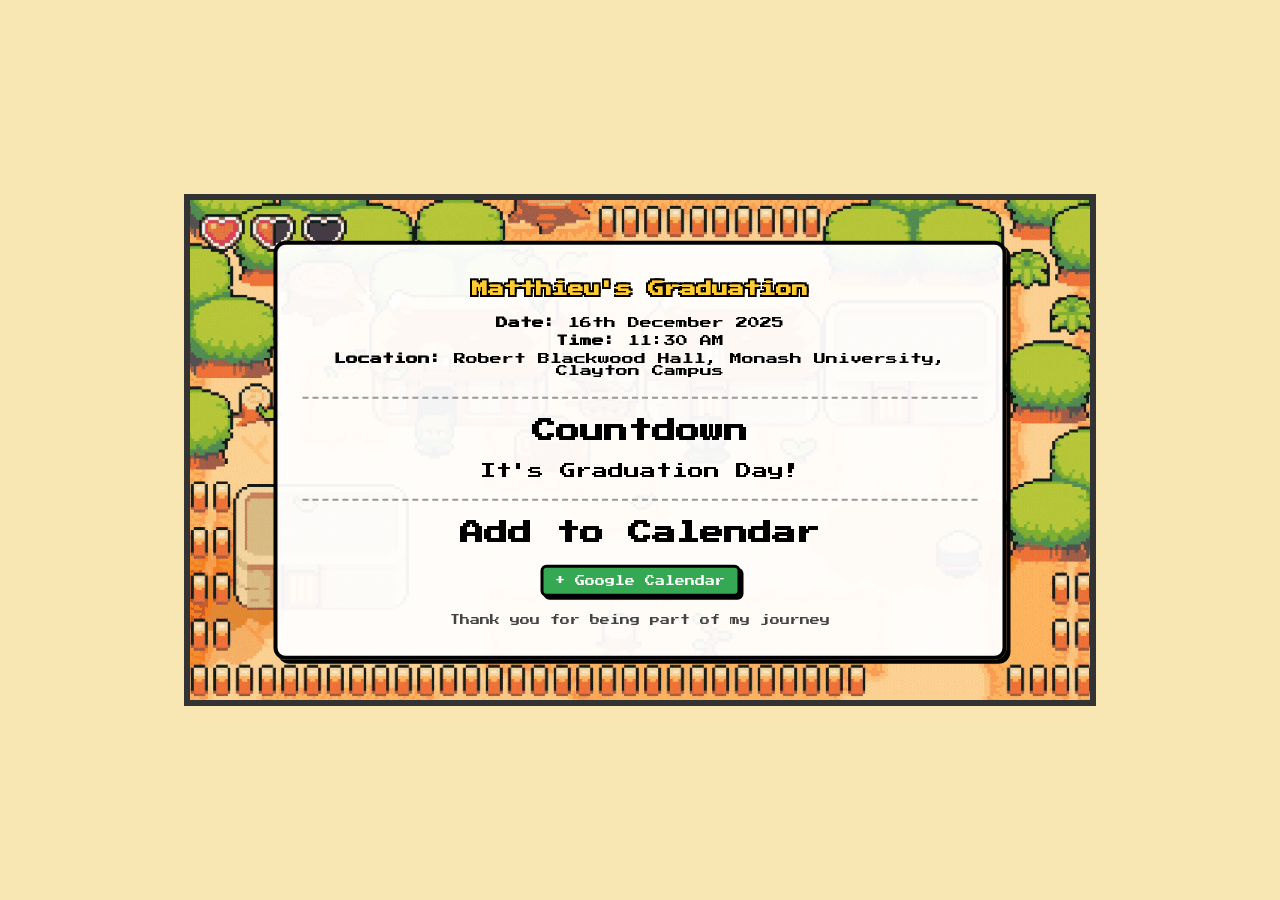
==== next.html @ a482fec5 "pixel" ====
<!DOCTYPE html>
<html lang="en">
<head>
  <meta charset="UTF-8">
  <meta name="viewport" content="width=device-width, initial-scale=1.0">
  <title>Matthieu's Graduation</title>
  <link rel="stylesheet" href="next.css">
</head>
<body>
  <div class="container">
    <img src="land.gif" class="background" alt="Game Background">

    <div class="info-box">
      <h1>Matthieu's Graduation </h1>
      <p><strong>Date:</strong> 16th December 2025</p>
      <p><strong>Time:</strong> 11:30 AM</p>
      <p><strong>Location:</strong> Robert Blackwood Hall, Monash University, Clayton Campus</p>

      <hr>

      <h2> Countdown</h2>
      <div class="countdown">
        <div><span id="days">0</span><br>Days</div>
        <div><span id="hours">0</span><br>Hours</div>
        <div><span id="minutes">0</span><br>Minutes</div>
        <div><span id="seconds">0</span><br>Seconds</div>
      </div>

      <hr>

      <h2> Add to Calendar</h2>
      <div class="calendar-buttons">
        <a href="https://calendar.google.com/calendar/render?action=TEMPLATE&text=Matthieu's+Graduation&dates=20251216T030000Z/20251216T060000Z&details=Celebrate+Matthieu's+graduation!&location=Monash+University,+Clayton+Campus" target="_blank" class="btn google">+ Google Calendar</a>

        <!-- <a href="graduation.ics" class="btn ics" download>+ .ICS File</a> -->
      </div>

      <p class="thankyou">Thank you for being part of my journey </p>
    </div>
  </div>

  <script src="next.js"></script>
</body>
</html>
---- next.css ----
@import url('https://fonts.googleapis.com/css2?family=Press+Start+2P&display=swap');

body {
  margin: 0;
  background-color: #f8e6b3;
  font-family: 'Press Start 2P', cursive;
  display: flex;
  justify-content: center;
  align-items: center;
  height: 100vh;
}

.container {
  position: relative;
  width: 900px;
  height: 500px;
  border: 6px solid #333;
}

.background {
  width: 100%;
  height: 100%;
  image-rendering: pixelated;
  position: absolute;
  z-index: 1;
}

/* white box centered */
.info-box {
  position: absolute;
  top: 50%;
  left: 50%;
  transform: translate(-50%, -50%);
  width: 75%;
  background: rgba(255, 255, 255, 0.95);
  border: 4px solid #000;
  border-radius: 12px;
  box-shadow: 4px 4px 0 #000;
  text-align: center;
  padding: 25px;
  z-index: 2;
}

h1 {
  font-size: 16px;
  color: #ffcc33;
  margin-bottom: 20px;
  text-shadow:
    -2px -2px 0 #000,  /* top-left */
     2px -2px 0 #000,  /* top-right */
    -2px  2px 0 #000,  /* bottom-left */
     2px  2px 0 #000;  /* bottom-right */
}

p {
  font-size: 12px;
  color: #000;
  margin: 6px 0;
}

hr {
  border: none;
  border-top: 2px dashed #999;
  margin: 20px 0;
}

.countdown {
  display: flex;
  justify-content: center;
  gap: 30px;
}

.countdown div {
  font-size: 12px;
  color: #000;
}

.countdown span {
  font-size: 20px;
  color: #333;
}

/* calendar buttons */
.calendar-buttons {
  display: flex;
  justify-content: center;
  gap: 20px;
  margin-top: 15px;
}

.btn {
  text-decoration: none;
  font-size: 10px;
  padding: 8px 12px;
  border: 3px solid #000;
  border-radius: 6px;
  box-shadow: 3px 3px 0 #000;
  transition: 0.1s ease;
}

.btn.google {
  background: #34a853;
  color: white;
}

.btn.ics {
  background: #4285f4;
  color: white;
}

.btn:hover {
  transform: translateY(-2px);
}

.thankyou {
  font-size: 10px;
  margin-top: 18px;
  color: #444;
}
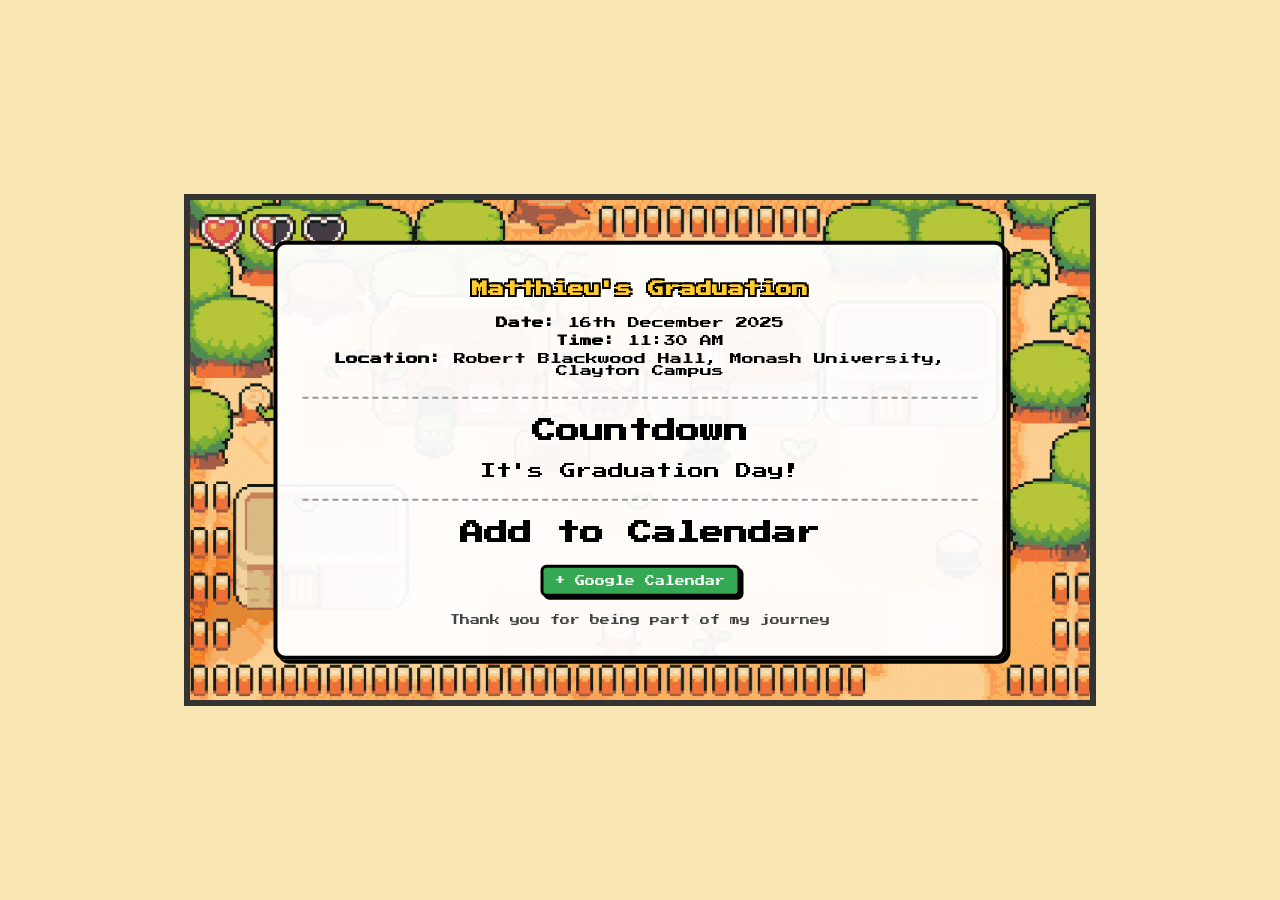
==== commit f799e83a: "phone" ====
--- a/next.html
+++ b/next.html
@@ -6,6 +6,12 @@
   <title>Matthieu's Graduation</title>
   <link rel="stylesheet" href="next.css">
 </head>
+
+<div id="rotate-warning">
+  <p>Please rotate your phone<br>to landscape</p>
+</div>
+
+
 <body>
   <div class="container">
     <img src="land.gif" class="background" alt="Game Background">
--- a/next.css
+++ b/next.css
@@ -117,3 +117,55 @@
   margin-top: 18px;
   color: #444;
 }
+
+@media (max-width: 900px) {
+  body {
+    display: flex;
+    justify-content: center;
+    align-items: flex-start; /* keep at top instead of center */
+    padding-top: 20px; /* small spacing */
+  }
+
+  .container {
+    transform: scale(calc(100vw / 900));
+    transform-origin: top center;
+  }
+}
+
+/* Fullscreen rotate warning */
+#rotate-warning {
+  position: fixed;
+  inset: 0;
+  background: #f8e6b3;
+  color: #333;
+  font-family: 'Press Start 2P', cursive;
+  display: none;
+  justify-content: center;
+  align-items: center;
+  text-align: center;
+  font-size: 18px;
+  z-index: 9999;
+}
+
+/* Show warning when in portrait mode */
+@media screen and (orientation: portrait) {
+  #rotate-warning {
+    display: flex;
+  }
+
+  .container {
+    display: none !important;
+  }
+}
+
+/* Enable game only in landscape */
+@media screen and (orientation: landscape) {
+  #rotate-warning {
+    display: none;
+  }
+
+  .container {
+    display: block;
+  }
+}
+
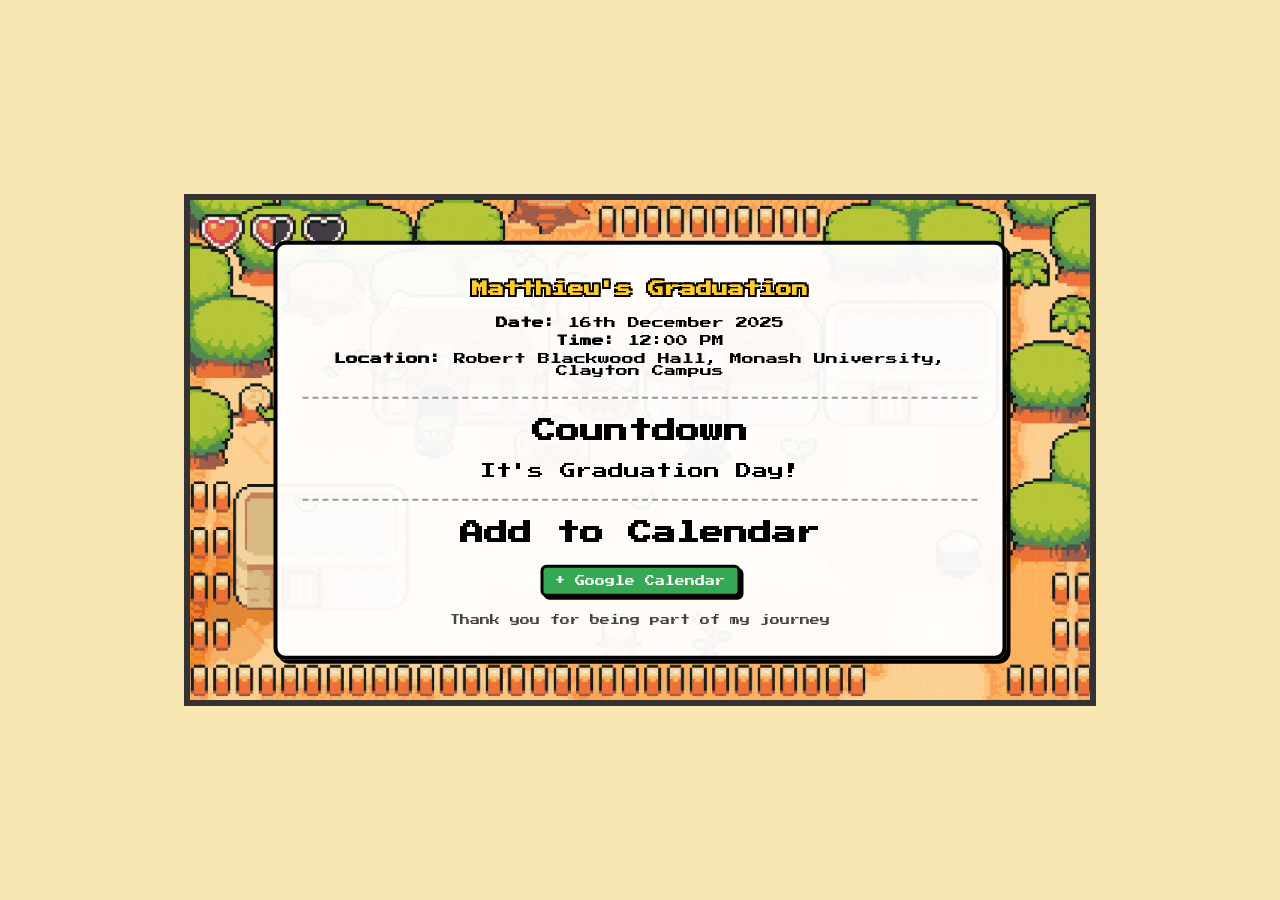
==== commit 0acf422a: "Update next.html" ====
--- a/next.html
+++ b/next.html
@@ -19,7 +19,7 @@
     <div class="info-box">
       <h1>Matthieu's Graduation </h1>
       <p><strong>Date:</strong> 16th December 2025</p>
-      <p><strong>Time:</strong> 11:30 AM</p>
+      <p><strong>Time:</strong> 12:00 PM</p>
       <p><strong>Location:</strong> Robert Blackwood Hall, Monash University, Clayton Campus</p>
 
       <hr>
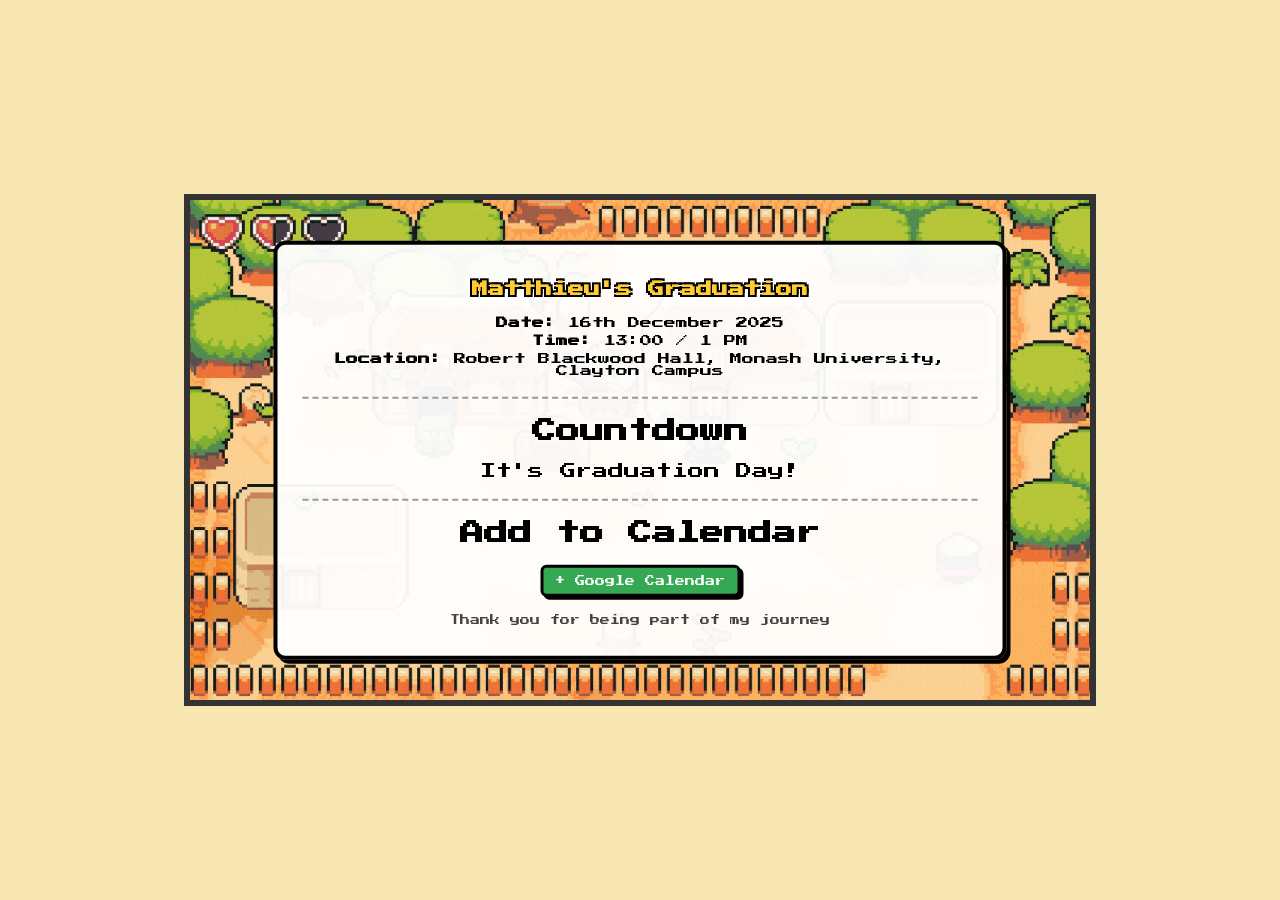
==== commit 7f52a5d4: "Update next.html" ====
--- a/next.html
+++ b/next.html
@@ -19,7 +19,7 @@
     <div class="info-box">
       <h1>Matthieu's Graduation </h1>
       <p><strong>Date:</strong> 16th December 2025</p>
-      <p><strong>Time:</strong> 12:00 PM</p>
+      <p><strong>Time:</strong> 13:00 / 1 PM</p>
       <p><strong>Location:</strong> Robert Blackwood Hall, Monash University, Clayton Campus</p>
 
       <hr>
